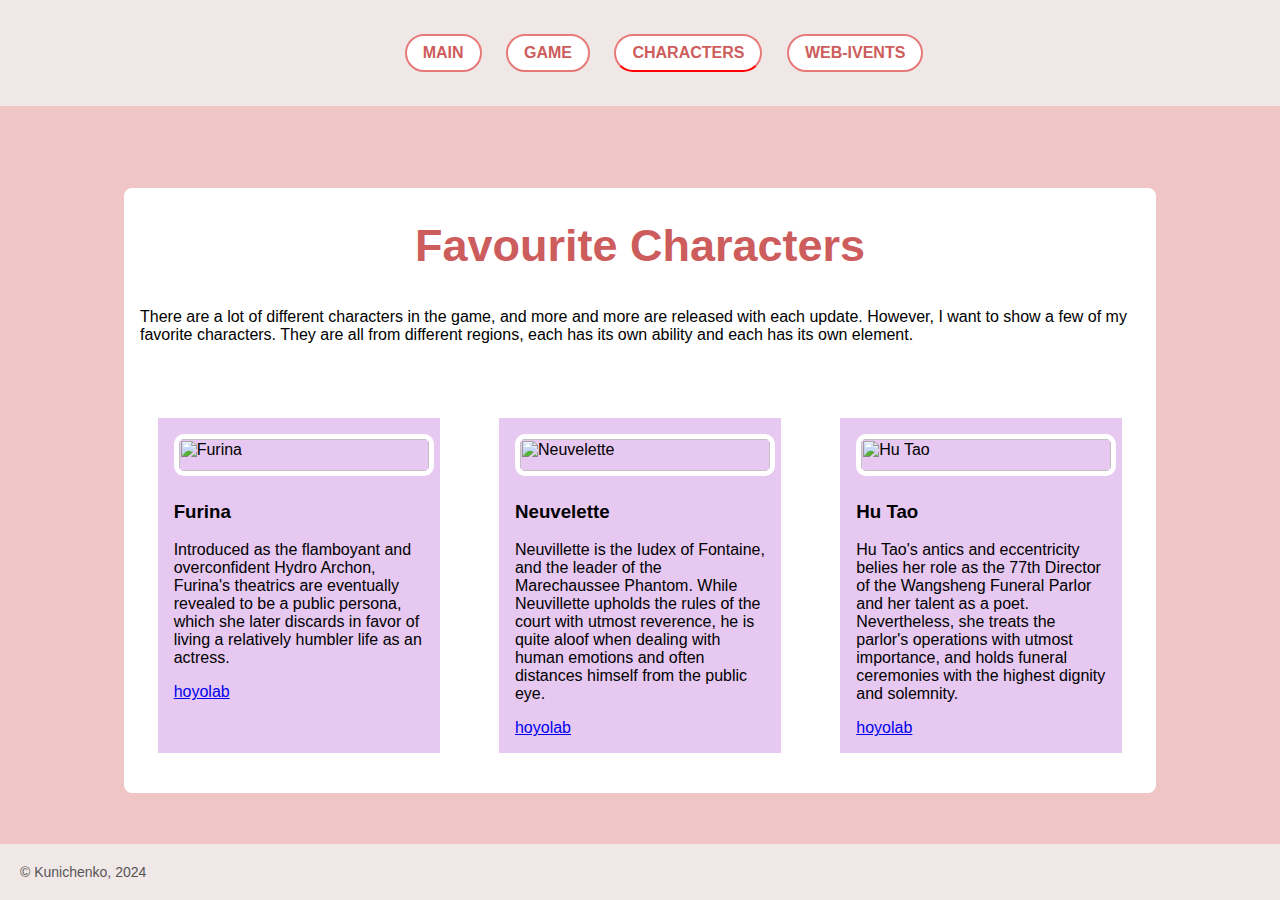
==== Characters.html @ 85f8b45d "Add files via upload" ====
<html>
<head>
    <title>Characters - Genshin Impact</title>
    <link rel="stylesheet" type="text/css" href="characters.css">
</head>
<body>
    <div class="menu">
        <a href="index.html">Main</a>
        <a href="Game.html">Game</a>
        <a href="Characters.html" class="select">Characters</a>
        <a href="Web-ivents.html">Web-ivents</a>
    </div>

    <h1>Genshin Impact</h1>

    <div class="content">
        <h2>Favourite Characters</h2>
        <p>There are a lot of different characters in the game, and more and more are released with each update. However, I want to show a few of my favorite characters. They are all from different regions, each has its own ability and each has its own element.</p>

        <div class="cards-container">
            <div class="card">
                <div class="image"><img src="images/fur2.png" alt="Furina"></div>
                <div class="text">
                    <h3>Furina</h3>
                    <p>Introduced as the flamboyant and overconfident Hydro Archon, Furina's theatrics are eventually revealed to be a public persona, which she later discards in favor of living a relatively humbler life as an actress.</p>
                    <a href="https://wiki.hoyolab.com/pc/genshin/entry/4376">hoyolab</a>
                </div>
            </div>
        
            <div class="card">
                <div class="image"><img src="images/nuv2.PNG" alt="Neuvelette"></div>
                <div class="text">
                    <h3>Neuvelette</h3>
                    <p>Neuvillette is the Iudex of Fontaine, and the leader of the Marechaussee Phantom. While Neuvillette upholds the rules of the court with utmost reverence, he is quite aloof when dealing with human emotions and often distances himself from the public eye.</p>
                    <a href="https://wiki.hoyolab.com/pc/genshin/entry/4023">hoyolab</a>
                </div>
            </div>
        
            <div class="card">
                <div class="image"><img src="images/hu2.PNG" alt="Hu Tao"></div>
                <div class="text">
                    <h3>Hu Tao</h3>
                    <p>Hu Tao's antics and eccentricity belies her role as the 77th Director of the Wangsheng Funeral Parlor and her talent as a poet. Nevertheless, she treats the parlor's operations with utmost importance, and holds funeral ceremonies with the highest dignity and solemnity.</p>
                    <a href="https://wiki.hoyolab.com/pc/genshin/entry/34">hoyolab</a>
                </div>
            </div>
        </div>
    </div>

    <footer>
        © Kunichenko, 2024
    </footer>

</body>
</html>
---- characters.css ----
body {
    background-color: #f0c5c5;
    font-family: sans-serif;
    margin: 0;
    padding: 0;
  }
  
  .menu {
    padding: 24px;
    text-align: center;
    background-color: #f0e7e7;
    position: fixed;
    top: 0;
    left: 0;
    width: 100%;
    z-index: 1000;
  }
  
  .menu a {
    padding: 8px 16px;
    text-decoration: none;
    text-transform: uppercase;
    border-radius: 30px;
    border: 2px solid #e87979;
    background-color: white;
    color: #CD5C5C;
    font-weight: bold;
    margin: 10px;
    display: inline-block;
  }
  
  .menu a.select {
    border-bottom: 2px solid red;
  }
  
  .menu a:hover {
    background-color: #CD5C5C;
    color: #f0e7e7;
  }
  
  h1, h2 {
    color: #CD5C5C;
    font-size: 45px;
    margin: 16px auto;
    border-bottom: 4px solid white;
    padding-bottom: 16px;
    text-align: center;
    width: 850px;
  }
  
  .content {
    padding: 16px;
    background-color: white;
    margin: 100px auto;
    max-width: 1000px;
    border-radius: 8px;
  }
  
  .card {
    background-color: #E6C8F1;
    width: 250px;
    padding: 16px;
    display: flex;
    gap: 16px;
    flex-direction: column;
    margin: 24px auto;
    flex-shrink: 0;
  }
  
  .image img {
    width: 100%;
    height: auto;
    object-fit: cover;
    border: 5px solid white; /* Добавляем белую рамку по умолчанию */
    transition: border-color 0.3s ease;
    border-radius: 10px;
  }
  
  .image img:hover {
    border-color: #f38888; /* При наведении цвет рамки становится розовым */
  }
  
  .cards-container {
    display: flex;
    justify-content: space-around;
    flex-wrap: wrap;
    gap: 24px;
    margin-top: 50px;
  }
  
  footer {
    text-align: left;
    padding: 20px;
    font-size: 14px;
    color: #555;
    position: fixed;
    bottom: 0;
    left: 0;
    width: 100%;
    background-color: #f0e7e7;
  }
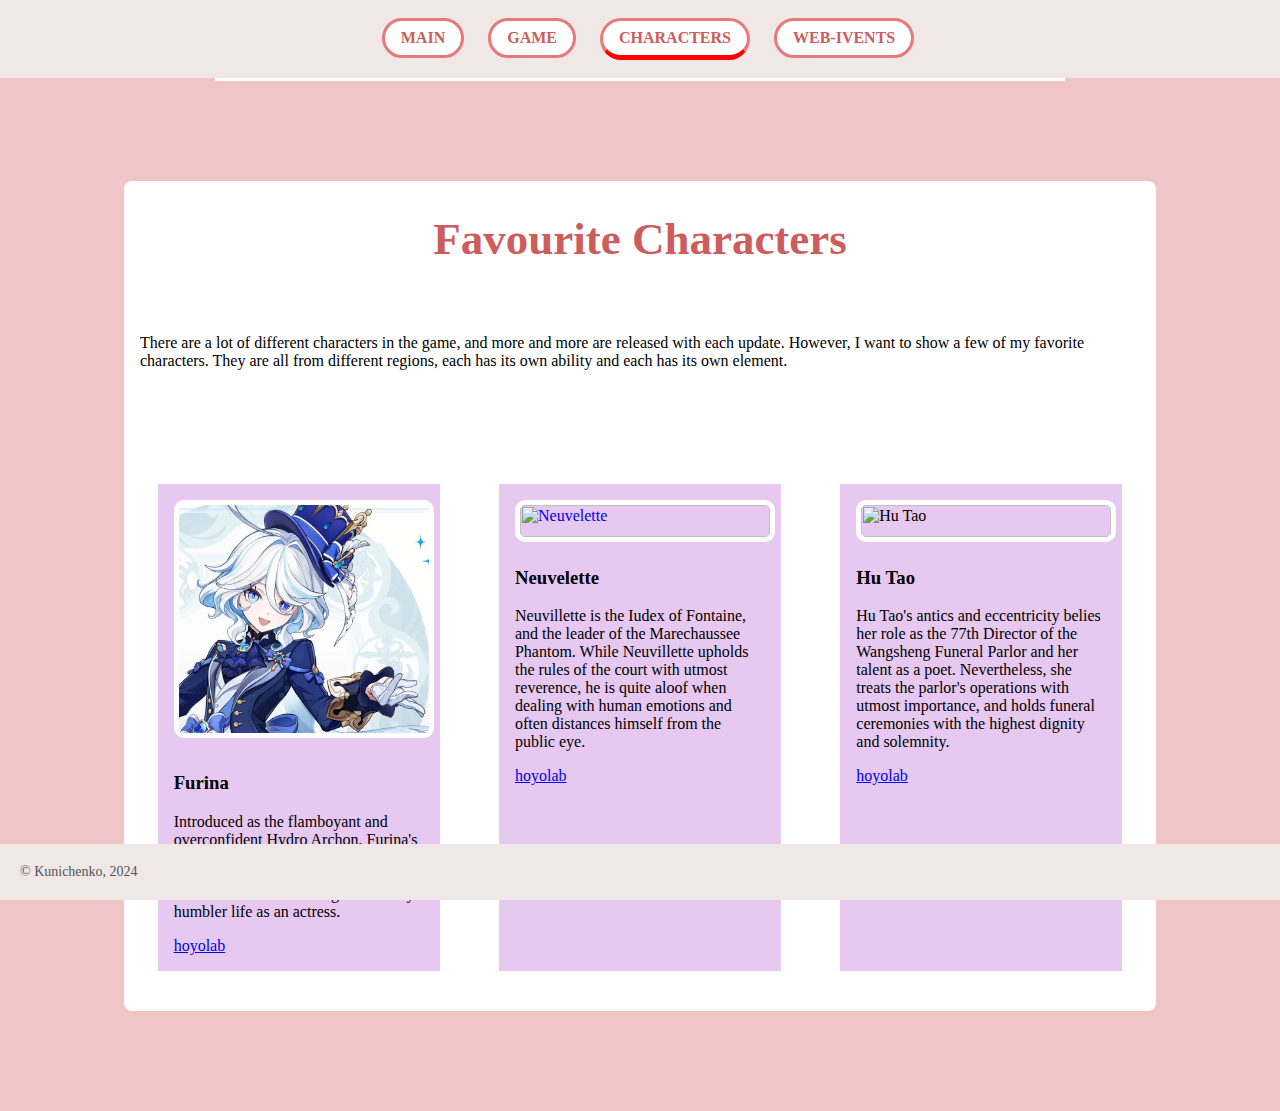
==== commit f9543d09: "Add files via upload" ====
--- a/Characters.html
+++ b/Characters.html
@@ -2,6 +2,7 @@
 <head>
     <title>Characters - Genshin Impact</title>
     <link rel="stylesheet" type="text/css" href="characters.css">
+  <link rel="shortcut icon" href="images/x.ico" type="image/x-icon">
 </head>
 <body>
     <div class="menu">
@@ -28,7 +29,9 @@
             </div>
         
             <div class="card">
+                <a href="https://youtu.be/Jbk8peoT6_c?si=PIXVkLojZVD21muj">
                 <div class="image"><img src="images/nuv2.PNG" alt="Neuvelette"></div>
+                </a>
                 <div class="text">
                     <h3>Neuvelette</h3>
                     <p>Neuvillette is the Iudex of Fontaine, and the leader of the Marechaussee Phantom. While Neuvillette upholds the rules of the court with utmost reverence, he is quite aloof when dealing with human emotions and often distances himself from the public eye.</p>
--- a/characters.css
+++ b/characters.css
@@ -1,12 +1,12 @@
 body {
     background-color: #f0c5c5;
-    font-family: sans-serif;
+    font-family: Georgia;
     margin: 0;
     padding: 0;
   }
   
   .menu {
-    padding: 24px;
+    padding: 8px;
     text-align: center;
     background-color: #f0e7e7;
     position: fixed;
@@ -21,7 +21,7 @@
     text-decoration: none;
     text-transform: uppercase;
     border-radius: 30px;
-    border: 2px solid #e87979;
+    border: 3px solid #e87979;
     background-color: white;
     color: #CD5C5C;
     font-weight: bold;
@@ -30,7 +30,7 @@
   }
   
   .menu a.select {
-    border-bottom: 2px solid red;
+    border-bottom: 5px solid red;
   }
   
   .menu a:hover {
@@ -43,7 +43,7 @@
     font-size: 45px;
     margin: 16px auto;
     border-bottom: 4px solid white;
-    padding-bottom: 16px;
+    padding-bottom: 9px;
     text-align: center;
     width: 850px;
   }
@@ -71,13 +71,13 @@
     width: 100%;
     height: auto;
     object-fit: cover;
-    border: 5px solid white; /* Добавляем белую рамку по умолчанию */
+    border: 5px solid white; 
     transition: border-color 0.3s ease;
     border-radius: 10px;
   }
   
   .image img:hover {
-    border-color: #f38888; /* При наведении цвет рамки становится розовым */
+    border-color: #f38888; 
   }
   
   .cards-container {
@@ -98,4 +98,12 @@
     left: 0;
     width: 100%;
     background-color: #f0e7e7;
-  }+  }
+@media (min-width: 601px) and (max-width: 2000px) {
+  .content {
+      display: flex;
+      flex-direction: column;
+      justify-content: center;
+      gap: 24px;
+  }
+}